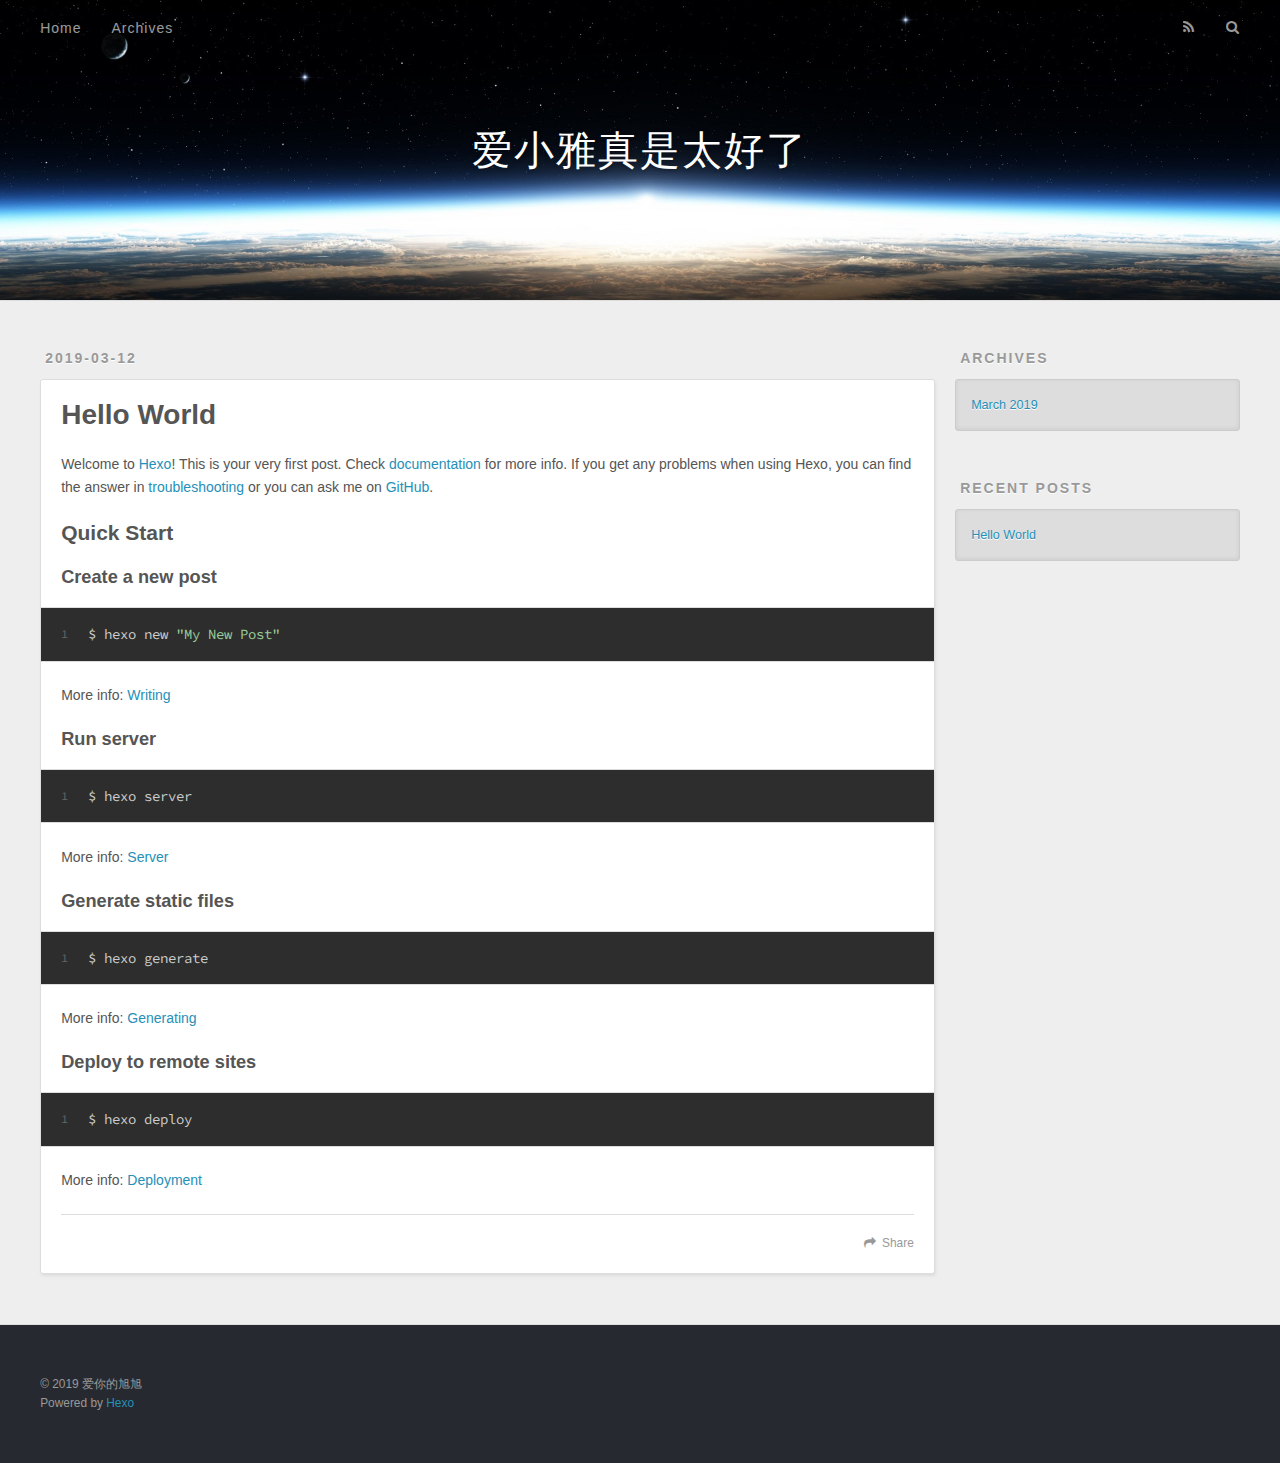
==== 2019/03/12/hello-world/index.html @ 563d99d6 "Site updated: 2019-03-12 10:00:05" ====
<!DOCTYPE html>
<html>
<head><meta name="generator" content="Hexo 3.8.0">
  <meta charset="utf-8">
  

  
  <title>Hello World | 爱小雅真是太好了</title>
  <meta name="viewport" content="width=device-width, initial-scale=1, maximum-scale=1">
  <meta name="description" content="Welcome to Hexo! This is your very first post. Check documentation for more info. If you get any problems when using Hexo, you can find the answer in troubleshooting or you can ask me on GitHub. Quick">
<meta property="og:type" content="article">
<meta property="og:title" content="Hello World">
<meta property="og:url" content="http://yoursite.com/2019/03/12/hello-world/index.html">
<meta property="og:site_name" content="爱小雅真是太好了">
<meta property="og:description" content="Welcome to Hexo! This is your very first post. Check documentation for more info. If you get any problems when using Hexo, you can find the answer in troubleshooting or you can ask me on GitHub. Quick">
<meta property="og:locale" content="default">
<meta property="og:updated_time" content="2019-03-12T01:55:52.240Z">
<meta name="twitter:card" content="summary">
<meta name="twitter:title" content="Hello World">
<meta name="twitter:description" content="Welcome to Hexo! This is your very first post. Check documentation for more info. If you get any problems when using Hexo, you can find the answer in troubleshooting or you can ask me on GitHub. Quick">
  
    <link rel="alternate" href="/atom.xml" title="爱小雅真是太好了" type="application/atom+xml">
  
  
    <link rel="icon" href="/favicon.png">
  
  
    <link href="//fonts.googleapis.com/css?family=Source+Code+Pro" rel="stylesheet" type="text/css">
  
  <link rel="stylesheet" href="/css/style.css">
</head>
</html>
<body>
  <div id="container">
    <div id="wrap">
      <header id="header">
  <div id="banner"></div>
  <div id="header-outer" class="outer">
    <div id="header-title" class="inner">
      <h1 id="logo-wrap">
        <a href="/" id="logo">爱小雅真是太好了</a>
      </h1>
      
    </div>
    <div id="header-inner" class="inner">
      <nav id="main-nav">
        <a id="main-nav-toggle" class="nav-icon"></a>
        
          <a class="main-nav-link" href="/">Home</a>
        
          <a class="main-nav-link" href="/archives">Archives</a>
        
      </nav>
      <nav id="sub-nav">
        
          <a id="nav-rss-link" class="nav-icon" href="/atom.xml" title="RSS Feed"></a>
        
        <a id="nav-search-btn" class="nav-icon" title="Search"></a>
      </nav>
      <div id="search-form-wrap">
        <form action="//google.com/search" method="get" accept-charset="UTF-8" class="search-form"><input type="search" name="q" class="search-form-input" placeholder="Search"><button type="submit" class="search-form-submit">&#xF002;</button><input type="hidden" name="sitesearch" value="http://yoursite.com"></form>
      </div>
    </div>
  </div>
</header>
      <div class="outer">
        <section id="main"><article id="post-hello-world" class="article article-type-post" itemscope itemprop="blogPost">
  <div class="article-meta">
    <a href="/2019/03/12/hello-world/" class="article-date">
  <time datetime="2019-03-12T01:55:52.240Z" itemprop="datePublished">2019-03-12</time>
</a>
    
  </div>
  <div class="article-inner">
    
    
      <header class="article-header">
        
  
    <h1 class="article-title" itemprop="name">
      Hello World
    </h1>
  

      </header>
    
    <div class="article-entry" itemprop="articleBody">
      
        <p>Welcome to <a href="https://hexo.io/" target="_blank" rel="noopener">Hexo</a>! This is your very first post. Check <a href="https://hexo.io/docs/" target="_blank" rel="noopener">documentation</a> for more info. If you get any problems when using Hexo, you can find the answer in <a href="https://hexo.io/docs/troubleshooting.html" target="_blank" rel="noopener">troubleshooting</a> or you can ask me on <a href="https://github.com/hexojs/hexo/issues" target="_blank" rel="noopener">GitHub</a>.</p>
<h2 id="Quick-Start"><a href="#Quick-Start" class="headerlink" title="Quick Start"></a>Quick Start</h2><h3 id="Create-a-new-post"><a href="#Create-a-new-post" class="headerlink" title="Create a new post"></a>Create a new post</h3><figure class="highlight bash"><table><tr><td class="gutter"><pre><span class="line">1</span><br></pre></td><td class="code"><pre><span class="line">$ hexo new <span class="string">"My New Post"</span></span><br></pre></td></tr></table></figure>
<p>More info: <a href="https://hexo.io/docs/writing.html" target="_blank" rel="noopener">Writing</a></p>
<h3 id="Run-server"><a href="#Run-server" class="headerlink" title="Run server"></a>Run server</h3><figure class="highlight bash"><table><tr><td class="gutter"><pre><span class="line">1</span><br></pre></td><td class="code"><pre><span class="line">$ hexo server</span><br></pre></td></tr></table></figure>
<p>More info: <a href="https://hexo.io/docs/server.html" target="_blank" rel="noopener">Server</a></p>
<h3 id="Generate-static-files"><a href="#Generate-static-files" class="headerlink" title="Generate static files"></a>Generate static files</h3><figure class="highlight bash"><table><tr><td class="gutter"><pre><span class="line">1</span><br></pre></td><td class="code"><pre><span class="line">$ hexo generate</span><br></pre></td></tr></table></figure>
<p>More info: <a href="https://hexo.io/docs/generating.html" target="_blank" rel="noopener">Generating</a></p>
<h3 id="Deploy-to-remote-sites"><a href="#Deploy-to-remote-sites" class="headerlink" title="Deploy to remote sites"></a>Deploy to remote sites</h3><figure class="highlight bash"><table><tr><td class="gutter"><pre><span class="line">1</span><br></pre></td><td class="code"><pre><span class="line">$ hexo deploy</span><br></pre></td></tr></table></figure>
<p>More info: <a href="https://hexo.io/docs/deployment.html" target="_blank" rel="noopener">Deployment</a></p>

      
    </div>
    <footer class="article-footer">
      <a data-url="http://yoursite.com/2019/03/12/hello-world/" data-id="cjt54ojip0000ivabgs56n4qy" class="article-share-link">Share</a>
      
      
    </footer>
  </div>
  
    
  
</article>

</section>
        
          <aside id="sidebar">
  
    

  
    

  
    
  
    
  <div class="widget-wrap">
    <h3 class="widget-title">Archives</h3>
    <div class="widget">
      <ul class="archive-list"><li class="archive-list-item"><a class="archive-list-link" href="/archives/2019/03/">March 2019</a></li></ul>
    </div>
  </div>


  
    
  <div class="widget-wrap">
    <h3 class="widget-title">Recent Posts</h3>
    <div class="widget">
      <ul>
        
          <li>
            <a href="/2019/03/12/hello-world/">Hello World</a>
          </li>
        
      </ul>
    </div>
  </div>

  
</aside>
        
      </div>
      <footer id="footer">
  
  <div class="outer">
    <div id="footer-info" class="inner">
      &copy; 2019 爱你的旭旭<br>
      Powered by <a href="http://hexo.io/" target="_blank">Hexo</a>
    </div>
  </div>
</footer>
    </div>
    <nav id="mobile-nav">
  
    <a href="/" class="mobile-nav-link">Home</a>
  
    <a href="/archives" class="mobile-nav-link">Archives</a>
  
</nav>
    

<script src="//ajax.googleapis.com/ajax/libs/jquery/2.0.3/jquery.min.js"></script>


  <link rel="stylesheet" href="/fancybox/jquery.fancybox.css">
  <script src="/fancybox/jquery.fancybox.pack.js"></script>


<script src="/js/script.js"></script>



  </div>
</body>
</html>
---- css/style.css ----
body {
  width: 100%;
}
body:before,
body:after {
  content: "";
  display: table;
}
body:after {
  clear: both;
}
html,
body,
div,
span,
applet,
object,
iframe,
h1,
h2,
h3,
h4,
h5,
h6,
p,
blockquote,
pre,
a,
abbr,
acronym,
address,
big,
cite,
code,
del,
dfn,
em,
img,
ins,
kbd,
q,
s,
samp,
small,
strike,
strong,
sub,
sup,
tt,
var,
dl,
dt,
dd,
ol,
ul,
li,
fieldset,
form,
label,
legend,
table,
caption,
tbody,
tfoot,
thead,
tr,
th,
td {
  margin: 0;
  padding: 0;
  border: 0;
  outline: 0;
  font-weight: inherit;
  font-style: inherit;
  font-family: inherit;
  font-size: 100%;
  vertical-align: baseline;
}
body {
  line-height: 1;
  color: #000;
  background: #fff;
}
ol,
ul {
  list-style: none;
}
table {
  border-collapse: separate;
  border-spacing: 0;
  vertical-align: middle;
}
caption,
th,
td {
  text-align: left;
  font-weight: normal;
  vertical-align: middle;
}
a img {
  border: none;
}
input,
button {
  margin: 0;
  padding: 0;
}
input::-moz-focus-inner,
button::-moz-focus-inner {
  border: 0;
  padding: 0;
}
@font-face {
  font-family: FontAwesome;
  font-style: normal;
  font-weight: normal;
  src: url("fonts/fontawesome-webfont.eot?v=#4.0.3");
  src: url("fonts/fontawesome-webfont.eot?#iefix&v=#4.0.3") format("embedded-opentype"), url("fonts/fontawesome-webfont.woff?v=#4.0.3") format("woff"), url("fonts/fontawesome-webfont.ttf?v=#4.0.3") format("truetype"), url("fonts/fontawesome-webfont.svg#fontawesomeregular?v=#4.0.3") format("svg");
}
html,
body,
#container {
  height: 100%;
}
body {
  background: #eee;
  font: 14px -apple-system, BlinkMacSystemFont, "Segoe UI", "Roboto", "Oxygen", "Ubuntu", "Cantarell", "Fira Sans", "Droid Sans", "Helvetica Neue", sans-serif;
  -webkit-text-size-adjust: 100%;
}
.outer {
  max-width: 1220px;
  margin: 0 auto;
  padding: 0 20px;
}
.outer:before,
.outer:after {
  content: "";
  display: table;
}
.outer:after {
  clear: both;
}
.inner {
  display: inline;
  float: left;
  width: 98.33333333333333%;
  margin: 0 0.833333333333333%;
}
.left,
.alignleft {
  float: left;
}
.right,
.alignright {
  float: right;
}
.clear {
  clear: both;
}
#container {
  position: relative;
}
.mobile-nav-on {
  overflow: hidden;
}
#wrap {
  height: 100%;
  width: 100%;
  position: absolute;
  top: 0;
  left: 0;
  -webkit-transition: 0.2s ease-out;
  -moz-transition: 0.2s ease-out;
  -ms-transition: 0.2s ease-out;
  transition: 0.2s ease-out;
  z-index: 1;
  background: #eee;
}
.mobile-nav-on #wrap {
  left: 280px;
}
@media screen and (min-width: 768px) {
  #main {
    display: inline;
    float: left;
    width: 73.33333333333333%;
    margin: 0 0.833333333333333%;
  }
}
.article-date,
.article-category-link,
.archive-year,
.widget-title {
  text-decoration: none;
  text-transform: uppercase;
  letter-spacing: 2px;
  color: #999;
  margin-bottom: 1em;
  margin-left: 5px;
  line-height: 1em;
  text-shadow: 0 1px #fff;
  font-weight: bold;
}
.article-inner,
.archive-article-inner {
  background: #fff;
  -webkit-box-shadow: 1px 2px 3px #ddd;
  box-shadow: 1px 2px 3px #ddd;
  border: 1px solid #ddd;
  border-radius: 3px;
}
.article-entry h1,
.widget h1 {
  font-size: 2em;
}
.article-entry h2,
.widget h2 {
  font-size: 1.5em;
}
.article-entry h3,
.widget h3 {
  font-size: 1.3em;
}
.article-entry h4,
.widget h4 {
  font-size: 1.2em;
}
.article-entry h5,
.widget h5 {
  font-size: 1em;
}
.article-entry h6,
.widget h6 {
  font-size: 1em;
  color: #999;
}
.article-entry hr,
.widget hr {
  border: 1px dashed #ddd;
}
.article-entry strong,
.widget strong {
  font-weight: bold;
}
.article-entry em,
.widget em,
.article-entry cite,
.widget cite {
  font-style: italic;
}
.article-entry sup,
.widget sup,
.article-entry sub,
.widget sub {
  font-size: 0.75em;
  line-height: 0;
  position: relative;
  vertical-align: baseline;
}
.article-entry sup,
.widget sup {
  top: -0.5em;
}
.article-entry sub,
.widget sub {
  bottom: -0.2em;
}
.article-entry small,
.widget small {
  font-size: 0.85em;
}
.article-entry acronym,
.widget acronym,
.article-entry abbr,
.widget abbr {
  border-bottom: 1px dotted;
}
.article-entry ul,
.widget ul,
.article-entry ol,
.widget ol,
.article-entry dl,
.widget dl {
  margin: 0 20px;
  line-height: 1.6em;
}
.article-entry ul ul,
.widget ul ul,
.article-entry ol ul,
.widget ol ul,
.article-entry ul ol,
.widget ul ol,
.article-entry ol ol,
.widget ol ol {
  margin-top: 0;
  margin-bottom: 0;
}
.article-entry ul,
.widget ul {
  list-style: disc;
}
.article-entry ol,
.widget ol {
  list-style: decimal;
}
.article-entry dt,
.widget dt {
  font-weight: bold;
}
#header {
  height: 300px;
  position: relative;
  border-bottom: 1px solid #ddd;
}
#header:before,
#header:after {
  content: "";
  position: absolute;
  left: 0;
  right: 0;
  height: 40px;
}
#header:before {
  top: 0;
  background: -webkit-linear-gradient(rgba(0,0,0,0.2), transparent);
  background: -moz-linear-gradient(rgba(0,0,0,0.2), transparent);
  background: -ms-linear-gradient(rgba(0,0,0,0.2), transparent);
  background: linear-gradient(rgba(0,0,0,0.2), transparent);
}
#header:after {
  bottom: 0;
  background: -webkit-linear-gradient(transparent, rgba(0,0,0,0.2));
  background: -moz-linear-gradient(transparent, rgba(0,0,0,0.2));
  background: -ms-linear-gradient(transparent, rgba(0,0,0,0.2));
  background: linear-gradient(transparent, rgba(0,0,0,0.2));
}
#header-outer {
  height: 100%;
  position: relative;
}
#header-inner {
  position: relative;
  overflow: hidden;
}
#banner {
  position: absolute;
  top: 0;
  left: 0;
  width: 100%;
  height: 100%;
  background: url("images/banner.jpg") center #000;
  -webkit-background-size: cover;
  -moz-background-size: cover;
  background-size: cover;
  z-index: -1;
}
#header-title {
  text-align: center;
  height: 40px;
  position: absolute;
  top: 50%;
  left: 0;
  margin-top: -20px;
}
#logo,
#subtitle {
  text-decoration: none;
  color: #fff;
  font-weight: 300;
  text-shadow: 0 1px 4px rgba(0,0,0,0.3);
}
#logo {
  font-size: 40px;
  line-height: 40px;
  letter-spacing: 2px;
}
#subtitle {
  font-size: 16px;
  line-height: 16px;
  letter-spacing: 1px;
}
#subtitle-wrap {
  margin-top: 16px;
}
#main-nav {
  float: left;
  margin-left: -15px;
}
.nav-icon,
.main-nav-link {
  float: left;
  color: #fff;
  opacity: 0.6;
  text-decoration: none;
  text-shadow: 0 1px rgba(0,0,0,0.2);
  -webkit-transition: opacity 0.2s;
  -moz-transition: opacity 0.2s;
  -ms-transition: opacity 0.2s;
  transition: opacity 0.2s;
  display: block;
  padding: 20px 15px;
}
.nav-icon:hover,
.main-nav-link:hover {
  opacity: 1;
}
.nav-icon {
  font-family: FontAwesome;
  text-align: center;
  font-size: 14px;
  width: 14px;
  height: 14px;
  padding: 20px 15px;
  position: relative;
  cursor: pointer;
}
.main-nav-link {
  font-weight: 300;
  letter-spacing: 1px;
}
@media screen and (max-width: 479px) {
  .main-nav-link {
    display: none;
  }
}
#main-nav-toggle {
  display: none;
}
#main-nav-toggle:before {
  content: "\f0c9";
}
@media screen and (max-width: 479px) {
  #main-nav-toggle {
    display: block;
  }
}
#sub-nav {
  float: right;
  margin-right: -15px;
}
#nav-rss-link:before {
  content: "\f09e";
}
#nav-search-btn:before {
  content: "\f002";
}
#search-form-wrap {
  position: absolute;
  top: 15px;
  width: 150px;
  height: 30px;
  right: -150px;
  opacity: 0;
  -webkit-transition: 0.2s ease-out;
  -moz-transition: 0.2s ease-out;
  -ms-transition: 0.2s ease-out;
  transition: 0.2s ease-out;
}
#search-form-wrap.on {
  opacity: 1;
  right: 0;
}
@media screen and (max-width: 479px) {
  #search-form-wrap {
    width: 100%;
    right: -100%;
  }
}
.search-form {
  position: absolute;
  top: 0;
  left: 0;
  right: 0;
  background: #fff;
  padding: 5px 15px;
  border-radius: 15px;
  -webkit-box-shadow: 0 0 10px rgba(0,0,0,0.3);
  box-shadow: 0 0 10px rgba(0,0,0,0.3);
}
.search-form-input {
  border: none;
  background: none;
  color: #555;
  width: 100%;
  font: 13px -apple-system, BlinkMacSystemFont, "Segoe UI", "Roboto", "Oxygen", "Ubuntu", "Cantarell", "Fira Sans", "Droid Sans", "Helvetica Neue", sans-serif;
  outline: none;
}
.search-form-input::-webkit-search-results-decoration,
.search-form-input::-webkit-search-cancel-button {
  -webkit-appearance: none;
}
.search-form-submit {
  position: absolute;
  top: 50%;
  right: 10px;
  margin-top: -7px;
  font: 13px FontAwesome;
  border: none;
  background: none;
  color: #bbb;
  cursor: pointer;
}
.search-form-submit:hover,
.search-form-submit:focus {
  color: #777;
}
.article {
  margin: 50px 0;
}
.article-inner {
  overflow: hidden;
}
.article-meta:before,
.article-meta:after {
  content: "";
  display: table;
}
.article-meta:after {
  clear: both;
}
.article-date {
  float: left;
}
.article-category {
  float: left;
  line-height: 1em;
  color: #ccc;
  text-shadow: 0 1px #fff;
  margin-left: 8px;
}
.article-category:before {
  content: "\2022";
}
.article-category-link {
  margin: 0 12px 1em;
}
.article-header {
  padding: 20px 20px 0;
}
.article-title {
  text-decoration: none;
  font-size: 2em;
  font-weight: bold;
  color: #555;
  line-height: 1.1em;
  -webkit-transition: color 0.2s;
  -moz-transition: color 0.2s;
  -ms-transition: color 0.2s;
  transition: color 0.2s;
}
a.article-title:hover {
  color: #258fb8;
}
.article-entry {
  color: #555;
  padding: 0 20px;
}
.article-entry:before,
.article-entry:after {
  content: "";
  display: table;
}
.article-entry:after {
  clear: both;
}
.article-entry p,
.article-entry table {
  line-height: 1.6em;
  margin: 1.6em 0;
}
.article-entry h1,
.article-entry h2,
.article-entry h3,
.article-entry h4,
.article-entry h5,
.article-entry h6 {
  font-weight: bold;
}
.article-entry h1,
.article-entry h2,
.article-entry h3,
.article-entry h4,
.article-entry h5,
.article-entry h6 {
  line-height: 1.1em;
  margin: 1.1em 0;
}
.article-entry a {
  color: #258fb8;
  text-decoration: none;
}
.article-entry a:hover {
  text-decoration: underline;
}
.article-entry ul,
.article-entry ol,
.article-entry dl {
  margin-top: 1.6em;
  margin-bottom: 1.6em;
}
.article-entry img,
.article-entry video {
  max-width: 100%;
  height: auto;
  display: block;
  margin: auto;
}
.article-entry iframe {
  border: none;
}
.article-entry table {
  width: 100%;
  border-collapse: collapse;
  border-spacing: 0;
}
.article-entry th {
  font-weight: bold;
  border-bottom: 3px solid #ddd;
  padding-bottom: 0.5em;
}
.article-entry td {
  border-bottom: 1px solid #ddd;
  padding: 10px 0;
}
.article-entry blockquote {
  font-family: Georgia, "Times New Roman", serif;
  font-size: 1.4em;
  margin: 1.6em 20px;
  text-align: center;
}
.article-entry blockquote footer {
  font-size: 14px;
  margin: 1.6em 0;
  font-family: -apple-system, BlinkMacSystemFont, "Segoe UI", "Roboto", "Oxygen", "Ubuntu", "Cantarell", "Fira Sans", "Droid Sans", "Helvetica Neue", sans-serif;
}
.article-entry blockquote footer cite:before {
  content: "—";
  padding: 0 0.5em;
}
.article-entry .pullquote {
  text-align: left;
  width: 45%;
  margin: 0;
}
.article-entry .pullquote.left {
  margin-left: 0.5em;
  margin-right: 1em;
}
.article-entry .pullquote.right {
  margin-right: 0.5em;
  margin-left: 1em;
}
.article-entry .caption {
  color: #999;
  display: block;
  font-size: 0.9em;
  margin-top: 0.5em;
  position: relative;
  text-align: center;
}
.article-entry .video-container {
  position: relative;
  padding-top: 56.25%;
  height: 0;
  overflow: hidden;
}
.article-entry .video-container iframe,
.article-entry .video-container object,
.article-entry .video-container embed {
  position: absolute;
  top: 0;
  left: 0;
  width: 100%;
  height: 100%;
  margin-top: 0;
}
.article-more-link a {
  display: inline-block;
  line-height: 1em;
  padding: 6px 15px;
  border-radius: 15px;
  background: #eee;
  color: #999;
  text-shadow: 0 1px #fff;
  text-decoration: none;
}
.article-more-link a:hover {
  background: #258fb8;
  color: #fff;
  text-decoration: none;
  text-shadow: 0 1px #1e7293;
}
.article-footer {
  font-size: 0.85em;
  line-height: 1.6em;
  border-top: 1px solid #ddd;
  padding-top: 1.6em;
  margin: 0 20px 20px;
}
.article-footer:before,
.article-footer:after {
  content: "";
  display: table;
}
.article-footer:after {
  clear: both;
}
.article-footer a {
  color: #999;
  text-decoration: none;
}
.article-footer a:hover {
  color: #555;
}
.article-tag-list-item {
  float: left;
  margin-right: 10px;
}
.article-tag-list-link:before {
  content: "#";
}
.article-comment-link {
  float: right;
}
.article-comment-link:before {
  content: "\f075";
  font-family: FontAwesome;
  padding-right: 8px;
}
.article-share-link {
  cursor: pointer;
  float: right;
  margin-left: 20px;
}
.article-share-link:before {
  content: "\f064";
  font-family: FontAwesome;
  padding-right: 6px;
}
#article-nav {
  position: relative;
}
#article-nav:before,
#article-nav:after {
  content: "";
  display: table;
}
#article-nav:after {
  clear: both;
}
@media screen and (min-width: 768px) {
  #article-nav {
    margin: 50px 0;
  }
  #article-nav:before {
    width: 8px;
    height: 8px;
    position: absolute;
    top: 50%;
    left: 50%;
    margin-top: -4px;
    margin-left: -4px;
    content: "";
    border-radius: 50%;
    background: #ddd;
    -webkit-box-shadow: 0 1px 2px #fff;
    box-shadow: 0 1px 2px #fff;
  }
}
.article-nav-link-wrap {
  text-decoration: none;
  text-shadow: 0 1px #fff;
  color: #999;
  -webkit-box-sizing: border-box;
  -moz-box-sizing: border-box;
  box-sizing: border-box;
  margin-top: 50px;
  text-align: center;
  display: block;
}
.article-nav-link-wrap:hover {
  color: #555;
}
@media screen and (min-width: 768px) {
  .article-nav-link-wrap {
    width: 50%;
    margin-top: 0;
  }
}
@media screen and (min-width: 768px) {
  #article-nav-newer {
    float: left;
    text-align: right;
    padding-right: 20px;
  }
}
@media screen and (min-width: 768px) {
  #article-nav-older {
    float: right;
    text-align: left;
    padding-left: 20px;
  }
}
.article-nav-caption {
  text-transform: uppercase;
  letter-spacing: 2px;
  color: #ddd;
  line-height: 1em;
  font-weight: bold;
}
#article-nav-newer .article-nav-caption {
  margin-right: -2px;
}
.article-nav-title {
  font-size: 0.85em;
  line-height: 1.6em;
  margin-top: 0.5em;
}
.article-share-box {
  position: absolute;
  display: none;
  background: #fff;
  -webkit-box-shadow: 1px 2px 10px rgba(0,0,0,0.2);
  box-shadow: 1px 2px 10px rgba(0,0,0,0.2);
  border-radius: 3px;
  margin-left: -145px;
  overflow: hidden;
  z-index: 1;
}
.article-share-box.on {
  display: block;
}
.article-share-input {
  width: 100%;
  background: none;
  -webkit-box-sizing: border-box;
  -moz-box-sizing: border-box;
  box-sizing: border-box;
  font: 14px -apple-system, BlinkMacSystemFont, "Segoe UI", "Roboto", "Oxygen", "Ubuntu", "Cantarell", "Fira Sans", "Droid Sans", "Helvetica Neue", sans-serif;
  padding: 0 15px;
  color: #555;
  outline: none;
  border: 1px solid #ddd;
  border-radius: 3px 3px 0 0;
  height: 36px;
  line-height: 36px;
}
.article-share-links {
  background: #eee;
}
.article-share-links:before,
.article-share-links:after {
  content: "";
  display: table;
}
.article-share-links:after {
  clear: both;
}
.article-share-twitter,
.article-share-facebook,
.article-share-pinterest,
.article-share-google {
  width: 50px;
  height: 36px;
  display: block;
  float: left;
  position: relative;
  color: #999;
  text-shadow: 0 1px #fff;
}
.article-share-twitter:before,
.article-share-facebook:before,
.article-share-pinterest:before,
.article-share-google:before {
  font-size: 20px;
  font-family: FontAwesome;
  width: 20px;
  height: 20px;
  position: absolute;
  top: 50%;
  left: 50%;
  margin-top: -10px;
  margin-left: -10px;
  text-align: center;
}
.article-share-twitter:hover,
.article-share-facebook:hover,
.article-share-pinterest:hover,
.article-share-google:hover {
  color: #fff;
}
.article-share-twitter:before {
  content: "\f099";
}
.article-share-twitter:hover {
  background: #00aced;
  text-shadow: 0 1px #008abe;
}
.article-share-facebook:before {
  content: "\f09a";
}
.article-share-facebook:hover {
  background: #3b5998;
  text-shadow: 0 1px #2f477a;
}
.article-share-pinterest:before {
  content: "\f0d2";
}
.article-share-pinterest:hover {
  background: #cb2027;
  text-shadow: 0 1px #a21a1f;
}
.article-share-google:before {
  content: "\f0d5";
}
.article-share-google:hover {
  background: #dd4b39;
  text-shadow: 0 1px #be3221;
}
.article-gallery {
  background: #000;
  position: relative;
}
.article-gallery-photos {
  position: relative;
  overflow: hidden;
}
.article-gallery-img {
  display: none;
  max-width: 100%;
}
.article-gallery-img:first-child {
  display: block;
}
.article-gallery-img.loaded {
  position: absolute;
  display: block;
}
.article-gallery-img img {
  display: block;
  max-width: 100%;
  margin: 0 auto;
}
#comments {
  background: #fff;
  -webkit-box-shadow: 1px 2px 3px #ddd;
  box-shadow: 1px 2px 3px #ddd;
  padding: 20px;
  border: 1px solid #ddd;
  border-radius: 3px;
  margin: 50px 0;
}
#comments a {
  color: #258fb8;
}
.archives-wrap {
  margin: 50px 0;
}
.archives:before,
.archives:after {
  content: "";
  display: table;
}
.archives:after {
  clear: both;
}
.archive-year-wrap {
  margin-bottom: 1em;
}
.archives {
  -webkit-column-gap: 10px;
  -moz-column-gap: 10px;
  column-gap: 10px;
}
@media screen and (min-width: 480px) and (max-width: 767px) {
  .archives {
    -webkit-column-count: 2;
    -moz-column-count: 2;
    column-count: 2;
  }
}
@media screen and (min-width: 768px) {
  .archives {
    -webkit-column-count: 3;
    -moz-column-count: 3;
    column-count: 3;
  }
}
.archive-article {
  -webkit-column-break-inside: avoid;
  page-break-inside: avoid;
  overflow: hidden;
  break-inside: avoid-column;
}
.archive-article-inner {
  padding: 10px;
  margin-bottom: 15px;
}
.archive-article-title {
  text-decoration: none;
  font-weight: bold;
  color: #555;
  -webkit-transition: color 0.2s;
  -moz-transition: color 0.2s;
  -ms-transition: color 0.2s;
  transition: color 0.2s;
  line-height: 1.6em;
}
.archive-article-title:hover {
  color: #258fb8;
}
.archive-article-footer {
  margin-top: 1em;
}
.archive-article-date {
  color: #999;
  text-decoration: none;
  font-size: 0.85em;
  line-height: 1em;
  margin-bottom: 0.5em;
  display: block;
}
#page-nav {
  margin: 50px auto;
  background: #fff;
  -webkit-box-shadow: 1px 2px 3px #ddd;
  box-shadow: 1px 2px 3px #ddd;
  border: 1px solid #ddd;
  border-radius: 3px;
  text-align: center;
  color: #999;
  overflow: hidden;
}
#page-nav:before,
#page-nav:after {
  content: "";
  display: table;
}
#page-nav:after {
  clear: both;
}
#page-nav a,
#page-nav span {
  padding: 10px 20px;
  line-height: 1;
  height: 2ex;
}
#page-nav a {
  color: #999;
  text-decoration: none;
}
#page-nav a:hover {
  background: #999;
  color: #fff;
}
#page-nav .prev {
  float: left;
}
#page-nav .next {
  float: right;
}
#page-nav .page-number {
  display: inline-block;
}
@media screen and (max-width: 479px) {
  #page-nav .page-number {
    display: none;
  }
}
#page-nav .current {
  color: #555;
  font-weight: bold;
}
#page-nav .space {
  color: #ddd;
}
#footer {
  background: #262a30;
  padding: 50px 0;
  border-top: 1px solid #ddd;
  color: #999;
}
#footer a {
  color: #258fb8;
  text-decoration: none;
}
#footer a:hover {
  text-decoration: underline;
}
#footer-info {
  line-height: 1.6em;
  font-size: 0.85em;
}
.article-entry pre,
.article-entry .highlight {
  background: #2d2d2d;
  margin: 0 -20px;
  padding: 15px 20px;
  border-style: solid;
  border-color: #ddd;
  border-width: 1px 0;
  overflow: auto;
  color: #ccc;
  line-height: 22.400000000000002px;
}
.article-entry .highlight .gutter pre,
.article-entry .gist .gist-file .gist-data .line-numbers {
  color: #666;
  font-size: 0.85em;
}
.article-entry pre,
.article-entry code {
  font-family: "Source Code Pro", Consolas, Monaco, Menlo, Consolas, monospace;
}
.article-entry code {
  background: #eee;
  text-shadow: 0 1px #fff;
  padding: 0 0.3em;
}
.article-entry pre code {
  background: none;
  text-shadow: none;
  padding: 0;
}
.article-entry .highlight pre {
  border: none;
  margin: 0;
  padding: 0;
}
.article-entry .highlight table {
  margin: 0;
  width: auto;
}
.article-entry .highlight td {
  border: none;
  padding: 0;
}
.article-entry .highlight figcaption {
  font-size: 0.85em;
  color: #999;
  line-height: 1em;
  margin-bottom: 1em;
}
.article-entry .highlight figcaption:before,
.article-entry .highlight figcaption:after {
  content: "";
  display: table;
}
.article-entry .highlight figcaption:after {
  clear: both;
}
.article-entry .highlight figcaption a {
  float: right;
}
.article-entry .highlight .gutter pre {
  text-align: right;
  padding-right: 20px;
}
.article-entry .highlight .line {
  height: 22.400000000000002px;
}
.article-entry .highlight .line.marked {
  background: #515151;
}
.article-entry .gist {
  margin: 0 -20px;
  border-style: solid;
  border-color: #ddd;
  border-width: 1px 0;
  background: #2d2d2d;
  padding: 15px 20px 15px 0;
}
.article-entry .gist .gist-file {
  border: none;
  font-family: "Source Code Pro", Consolas, Monaco, Menlo, Consolas, monospace;
  margin: 0;
}
.article-entry .gist .gist-file .gist-data {
  background: none;
  border: none;
}
.article-entry .gist .gist-file .gist-data .line-numbers {
  background: none;
  border: none;
  padding: 0 20px 0 0;
}
.article-entry .gist .gist-file .gist-data .line-data {
  padding: 0 !important;
}
.article-entry .gist .gist-file .highlight {
  margin: 0;
  padding: 0;
  border: none;
}
.article-entry .gist .gist-file .gist-meta {
  background: #2d2d2d;
  color: #999;
  font: 0.85em -apple-system, BlinkMacSystemFont, "Segoe UI", "Roboto", "Oxygen", "Ubuntu", "Cantarell", "Fira Sans", "Droid Sans", "Helvetica Neue", sans-serif;
  text-shadow: 0 0;
  padding: 0;
  margin-top: 1em;
  margin-left: 20px;
}
.article-entry .gist .gist-file .gist-meta a {
  color: #258fb8;
  font-weight: normal;
}
.article-entry .gist .gist-file .gist-meta a:hover {
  text-decoration: underline;
}
pre .comment,
pre .title {
  color: #999;
}
pre .variable,
pre .attribute,
pre .tag,
pre .regexp,
pre .ruby .constant,
pre .xml .tag .title,
pre .xml .pi,
pre .xml .doctype,
pre .html .doctype,
pre .css .id,
pre .css .class,
pre .css .pseudo {
  color: #f2777a;
}
pre .number,
pre .preprocessor,
pre .built_in,
pre .literal,
pre .params,
pre .constant {
  color: #f99157;
}
pre .class,
pre .ruby .class .title,
pre .css .rules .attribute {
  color: #9c9;
}
pre .string,
pre .value,
pre .inheritance,
pre .header,
pre .ruby .symbol,
pre .xml .cdata {
  color: #9c9;
}
pre .css .hexcolor {
  color: #6cc;
}
pre .function,
pre .python .decorator,
pre .python .title,
pre .ruby .function .title,
pre .ruby .title .keyword,
pre .perl .sub,
pre .javascript .title,
pre .coffeescript .title {
  color: #69c;
}
pre .keyword,
pre .javascript .function {
  color: #c9c;
}
@media screen and (max-width: 479px) {
  #mobile-nav {
    position: absolute;
    top: 0;
    left: 0;
    width: 280px;
    height: 100%;
    background: #191919;
    border-right: 1px solid #fff;
  }
}
@media screen and (max-width: 479px) {
  .mobile-nav-link {
    display: block;
    color: #999;
    text-decoration: none;
    padding: 15px 20px;
    font-weight: bold;
  }
  .mobile-nav-link:hover {
    color: #fff;
  }
}
@media screen and (min-width: 768px) {
  #sidebar {
    display: inline;
    float: left;
    width: 23.333333333333332%;
    margin: 0 0.833333333333333%;
  }
}
.widget-wrap {
  margin: 50px 0;
}
.widget {
  color: #777;
  text-shadow: 0 1px #fff;
  background: #ddd;
  -webkit-box-shadow: 0 -1px 4px #ccc inset;
  box-shadow: 0 -1px 4px #ccc inset;
  border: 1px solid #ccc;
  padding: 15px;
  border-radius: 3px;
}
.widget a {
  color: #258fb8;
  text-decoration: none;
}
.widget a:hover {
  text-decoration: underline;
}
.widget ul ul,
.widget ol ul,
.widget dl ul,
.widget ul ol,
.widget ol ol,
.widget dl ol,
.widget ul dl,
.widget ol dl,
.widget dl dl {
  margin-left: 15px;
  list-style: disc;
}
.widget {
  line-height: 1.6em;
  word-wrap: break-word;
  font-size: 0.9em;
}
.widget ul,
.widget ol {
  list-style: none;
  margin: 0;
}
.widget ul ul,
.widget ol ul,
.widget ul ol,
.widget ol ol {
  margin: 0 20px;
}
.widget ul ul,
.widget ol ul {
  list-style: disc;
}
.widget ul ol,
.widget ol ol {
  list-style: decimal;
}
.category-list-count,
.tag-list-count,
.archive-list-count {
  padding-left: 5px;
  color: #999;
  font-size: 0.85em;
}
.category-list-count:before,
.tag-list-count:before,
.archive-list-count:before {
  content: "(";
}
.category-list-count:after,
.tag-list-count:after,
.archive-list-count:after {
  content: ")";
}
.tagcloud a {
  margin-right: 5px;
  display: inline-block;
}
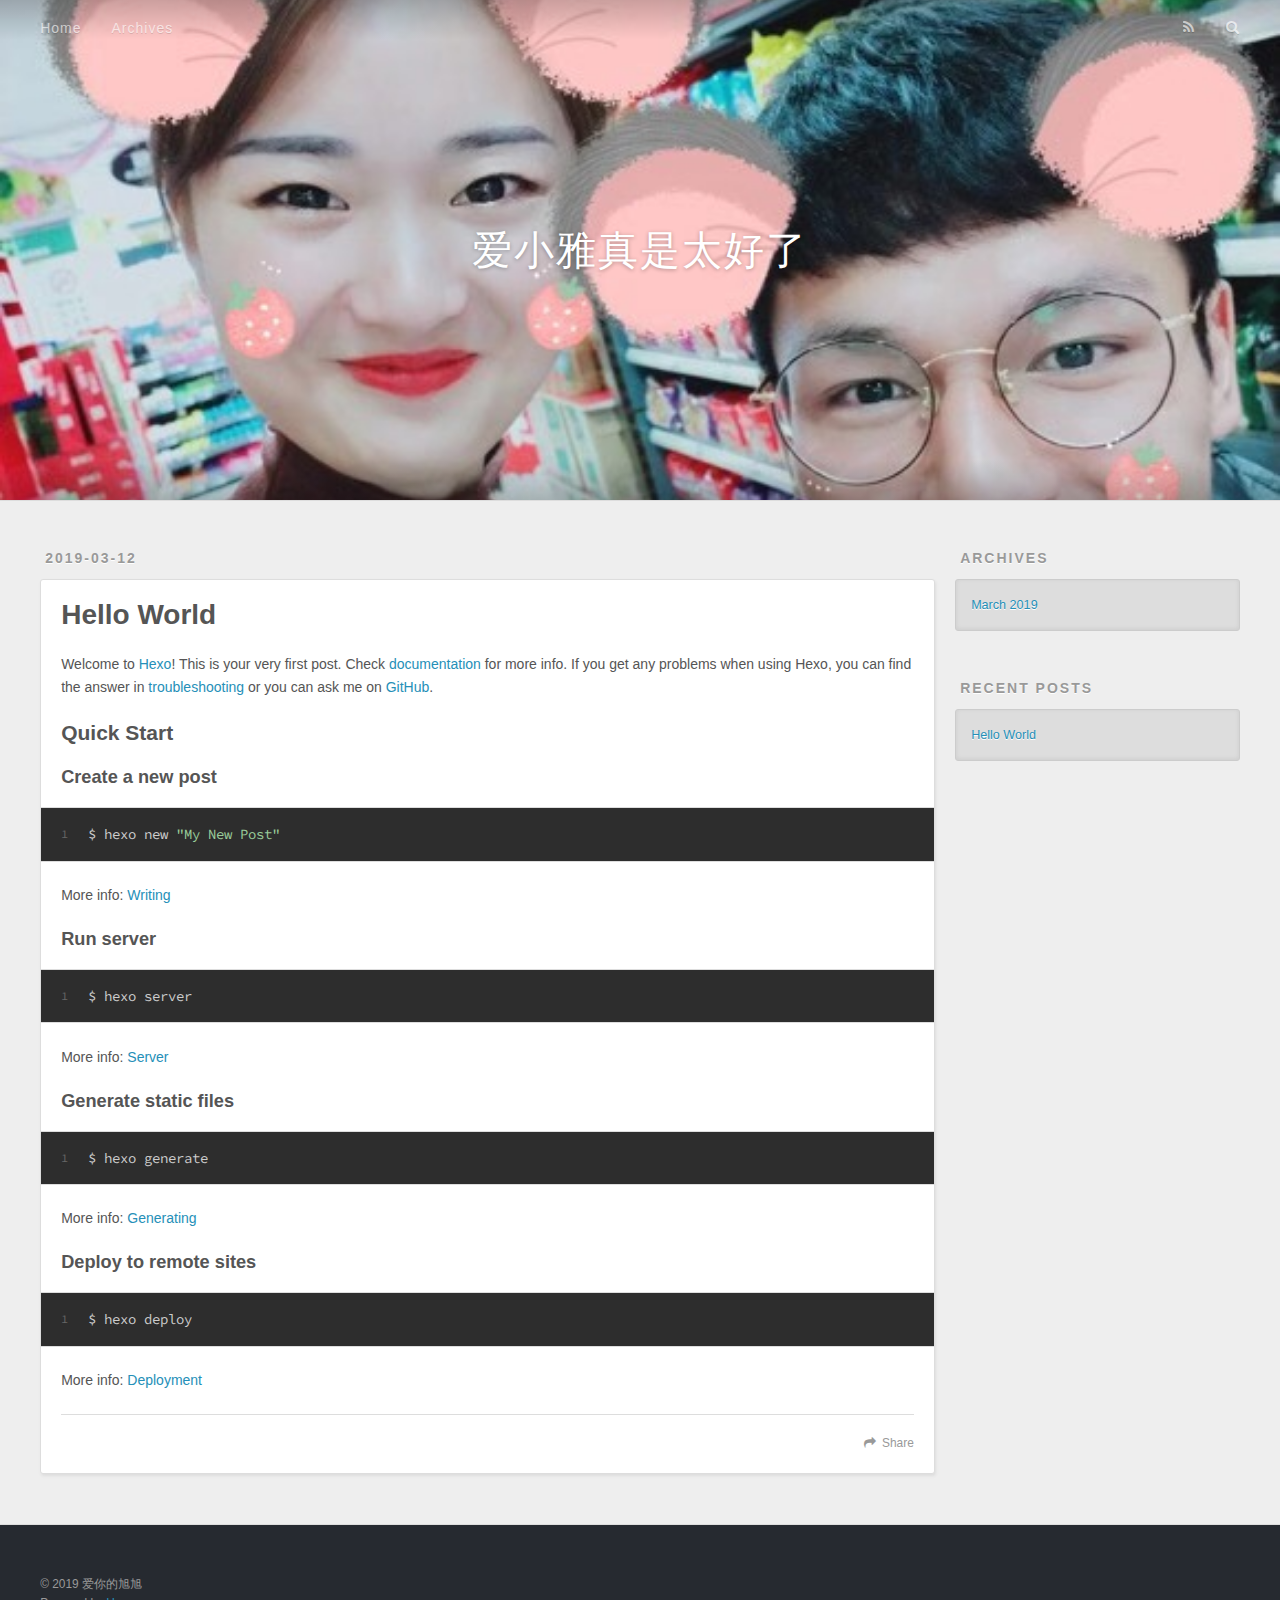
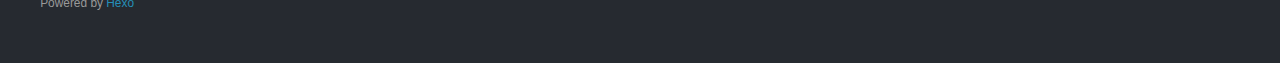
==== commit 1c0ca683: "Site updated: 2019-03-12 10:51:50" ====
--- a/2019/03/12/hello-world/index.html
+++ b/2019/03/12/hello-world/index.html
@@ -99,7 +99,7 @@
       
     </div>
     <footer class="article-footer">
-      <a data-url="http://yoursite.com/2019/03/12/hello-world/" data-id="cjt54ojip0000ivabgs56n4qy" class="article-share-link">Share</a>
+      <a data-url="http://yoursite.com/2019/03/12/hello-world/" data-id="cjt56i6ng0000f9abzz0xa1vq" class="article-share-link">Share</a>
       
       
     </footer>
--- a/css/style.css
+++ b/css/style.css
@@ -308,7 +308,7 @@
   font-weight: bold;
 }
 #header {
-  height: 300px;
+  height: 500px;
   position: relative;
   border-bottom: 1px solid #ddd;
 }
@@ -348,7 +348,7 @@
   left: 0;
   width: 100%;
   height: 100%;
-  background: url("images/banner.jpg") center #000;
+  background: url("images/webwxgetmsgimg.jpg") center #000;
   -webkit-background-size: cover;
   -moz-background-size: cover;
   background-size: cover;
